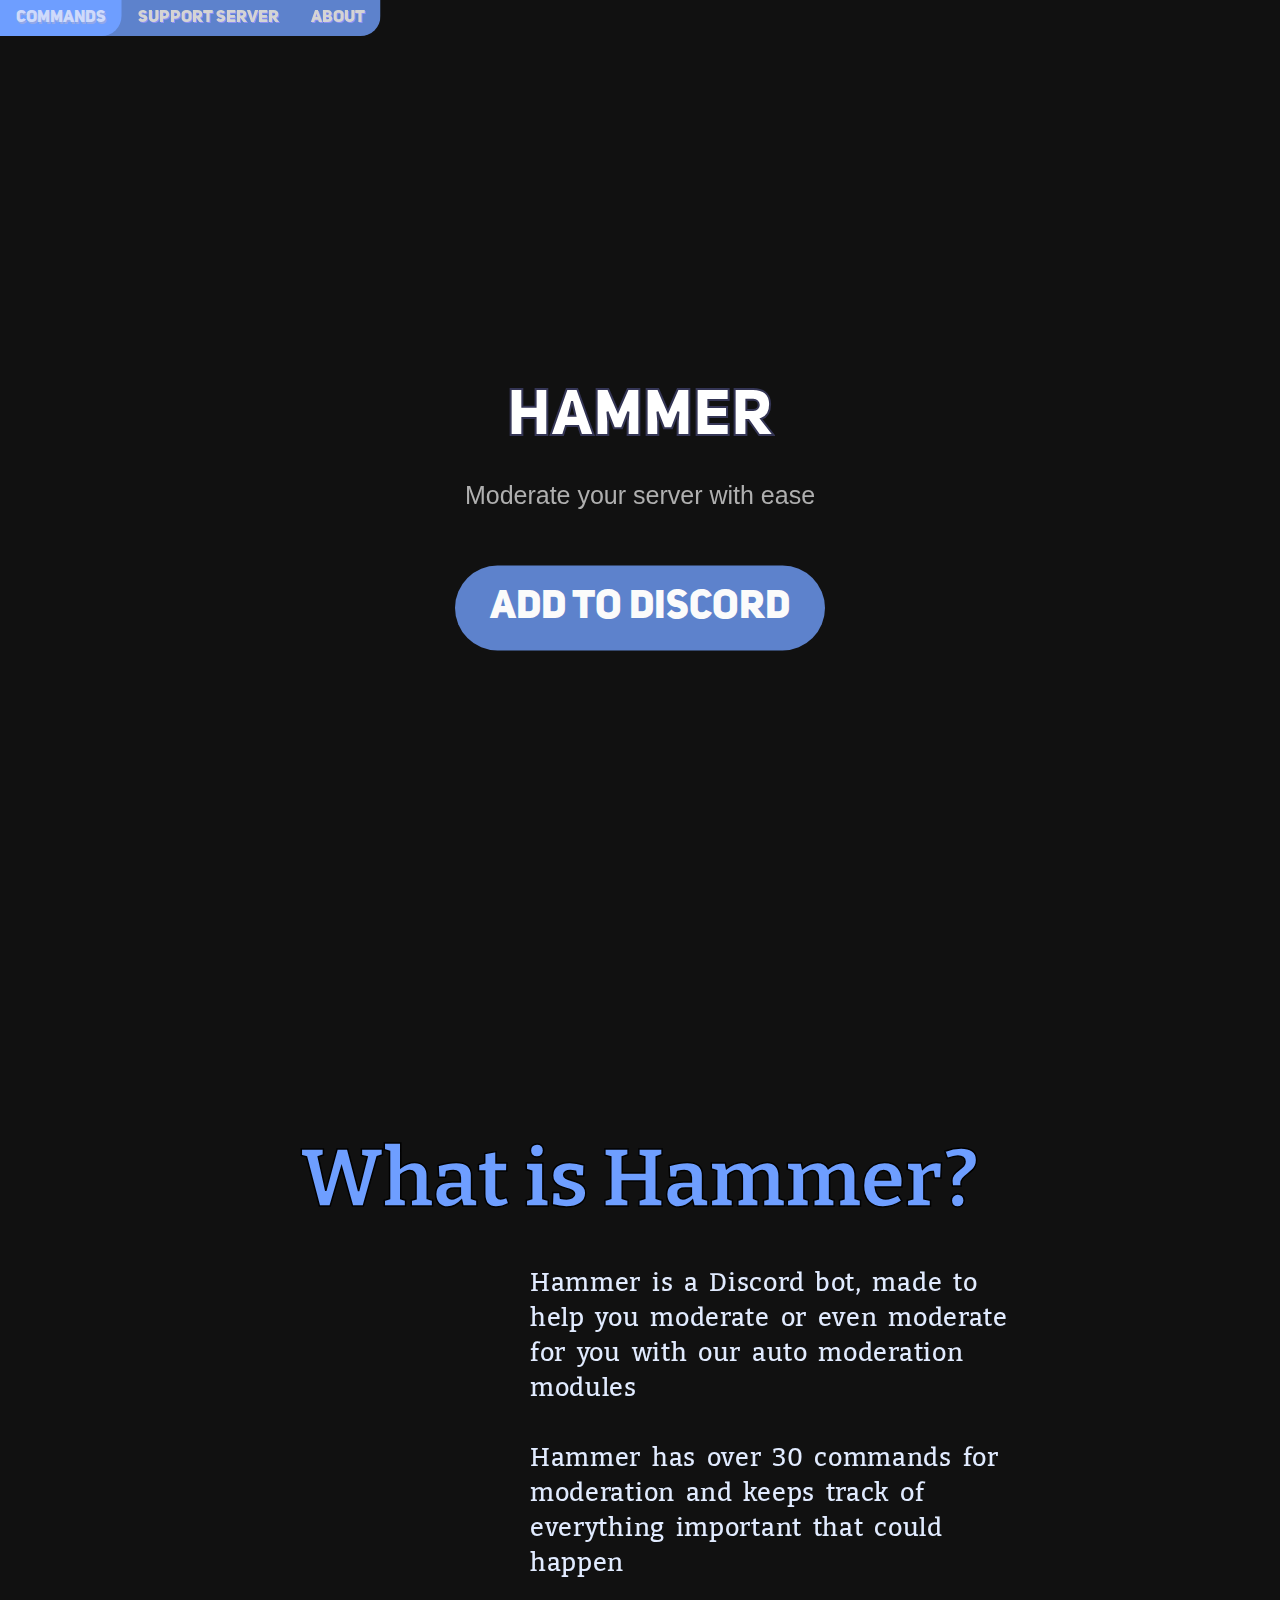
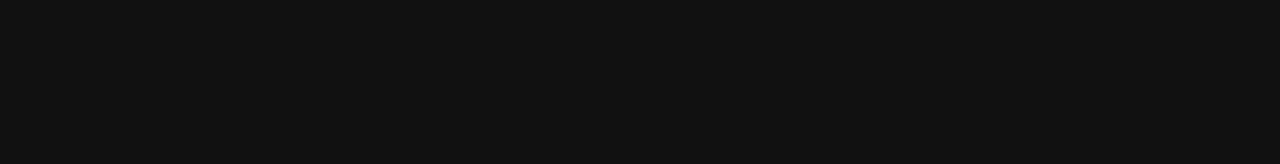
==== index.html @ 2435b257 "Main files" ====
<!DOCTYPE html>
<html>
  <head>
    <title>Hammer Bot</title>
    <meta name="description" content="Hammer Discord moderation bot" />
    <meta charset="utf-8" />
    <meta name="robots" content="index,follow" />
    <link rel="icon" href="./img/hammerlogo.png" />
    <meta name="viewport" content="width=device-width, initial-scale=1" />
    <link rel="stylesheet" href="style.css" />
  </head>

  <body>
    <div class="bg"></div>
    <div class="topnav">
      <a href="commands.html"><strong>Commands</strong></a>
      <a href="https://discord.gg/YGyYWZzbfx"
        ><strong>Support server</strong></a
      >
      <a onclick="toAbout()"><strong>About</strong></a>
    </div>
    <h1 id="bigname">Hammer</h1>
    <h3 id="shortdesc">
      Moderate your server with ease
    </h3>
    <a href="https://discord.com/api/oauth2/authorize?client_id=769984150428975104&permissions=8&scope=bot">
    <button class="btn" title="Hammer Time!" id="btn">
    <!--  <img src="/img/discord-black-icon-1.png" width="60" height="50" />-->
      <span id="addtext">Add to Discord</span>
    </button>
    </a>
    <a href="#top">
    <button title="Jump to top" id="topbtn" >Jump to top</button>
</a>
   <!-- <img src="img/hammertop.png" alt="Hammer top" id = "hammerhead">-->
    <!-- Why to use it -->
    <section id="aboutsection">
      <div class="info">
        <h2 id="whytouse">What is Hammer?</h2>
        <!-- The list of why to use it -->
          <p id = "description">
          Hammer is a Discord bot, made to help you moderate or even moderate for you with our auto moderation modules <br/>
          <br/>
          Hammer has over 30 commands for moderation and keeps track of everything important that could happen
          </p>
 
          </li>
        </ul>
      </div>
    </section>
    
  </body>
      <script src="/index.js"></script>

</html>
---- style.css ----
@font-face {
  font-family: "Adequate";
  src: url("fonts/Adequate-ExtraLight.ttf");
}
@font-face {
  font-family: "Akrobat";
  src: url("fonts/Akrobat-Black.ttf");
}
@font-face {
  font-family: "BitterPro-Bold";
  src: url("fonts/BitterPro-Bold.ttf");
}
@font-face {
  font-family: "BitterPro-Thin";
  src: url("fonts/BitterPro-Thin.ttf");
}
@font-face {
  font-family: "BitterPro-Medium";
  src: url("fonts/BitterPro-Medium.ttf");
}
@font-face {
  font-family: "Uni Sans Heavy";
  src: url("fonts/Uni Sans Heavy.otf");
}
@font-face {
  font-family: "Uni Sans Thin";
  src: url("fonts/Uni Sans Thin.otf");
}

html,
body {
  background-color: #28292c;
  height: 140%;
}

.topnav {
  position: sticky;
  position: -webkit-sticky;
  top: 18px;
  left: 190px;
  -webkit-transform: translate(-50%, -50%);
  transform: translate(-50%, -50%);
  overflow: hidden;
  background-color: #5d82cc;
  border: transparent;
  border-bottom-right-radius: 20px;
  max-width: max-content;
}

/* Style the links inside the navigation bar */
.topnav a {
  position: sticky;

  border: transparent;
  border-bottom-right-radius: 20px;
  float: left;
  color: #d4d4d4;
  font-family: "Uni Sans Heavy";
  text-align: center;
  padding: 8px 16px;
  text-decoration: none;
  font-size: 17px;
  transition-property: background-color;
  transition-duration: 0.3s;
  text-shadow: 1px 1px rgb(141, 143, 243);
}

body {
  background-color: #111111;
  margin: 0;
  overflow-x: hidden;
}

.bg {
  position: fixed;
  top: -50%;
  left: -50%;
  right: -50%;
  bottom: -50%;
  width: 200%;
  height: 200vh;
  background: transparent
    url("http://assets.iceable.com/img/noise-transparent.png") repeat 0 0;
  background-repeat: repeat;
  animation: bg-animation 0.2s infinite;
  opacity: 0.9;
  visibility: visible;
}

@keyframes bg-animation {
  0% {
    transform: translate(0, 0);
  }
  10% {
    transform: translate(-5%, -5%);
  }
  20% {
    transform: translate(-10%, 5%);
  }
  30% {
    transform: translate(5%, -10%);
  }
  40% {
    transform: translate(-5%, 15%);
  }
  50% {
    transform: translate(-10%, 5%);
  }
  60% {
    transform: translate(15%, 0);
  }
  70% {
    transform: translate(0, 10%);
  }
  80% {
    transform: translate(-15%, 0);
  }
  90% {
    transform: translate(10%, 5%);
  }
  100% {
    transform: translate(5%, 0);
  }
}

/* Change the color of links on hover */
.topnav a:hover {
  background-color: #6e9eff;
  color: rgb(206, 218, 251);
  text-shadow: 1px 2px #93a8e7;
}

/* Add a color to the active/current link */
#hammerbtn {
  display: flex;
  align-items: center;
  position: relative;
  top: 20%;
  left: 50%;
  -webkit-transform: translate(-50%, -50%);
  transform: translate(-50%, -50%);
  width: 370px;
  height: 85px;
  padding-left: 25px;
  border: transparent;
  border-radius: 100px;
  text-align: center;
  font-size: 40px;
  font-family: "Uni Sans Heavy";
  cursor: pointer;
  color: rgb(251, 251, 251);
  background: #5d82cc;
  animation-name: jump;
  animation-duration: 0.5s;
}

#stars {
  display: block;
  position: relative;
  width: 100%;
  height: 16rem;
  height: 100vh;
  z-index: 1;
}
#topbtn {
  display: none;
  opacity: 0;
  position: fixed; /* Fixed/sticky position */
  bottom: 20px; /* Place the button at the bottom of the page */
  right: 30px; /* Place the button 30px from the right */
  z-index: 99; /* Make sure it does not overlap */
  width: 150px;
  text-align: center;
  border: none; /* Remove borders */
  outline: none; /* Remove outline */
  background-color: rgb(67, 116, 172); /* Set a background color */
  color: white; /* Text color */
  cursor: pointer; /* Add a mouse pointer on hover */
  padding: 15px; /* Some padding */
  border-radius: 10px; /* Rounded corners */
  font-size: 18px; /* Increase font size */
  animation: fadein;
  animation-duration: 1s;
  animation-direction: normal;
  animation-timing-function: runanim;
  animation-fill-mode: forwards;
}
@keyframes fadein {
  0% {
    opacity: 0%;
  }
  100% {
    opacity: 100%;
  }
}

#topbtn:hover {
  background-color: rgb(
    104,
    134,
    168
  ); /* Add a dark-grey background on hover */
}
/*
#hammerhead {
  position: static;
  left: 52.7%;
  top: 8.9%;
  width: 20.1%;
  opacity: 100%;
  color: #ffffff;
  display: none;
  -webkit-transform: rotate(90deg) scaleX(-1);
  transform: rotate(90deg) scaleX(-1);
  filter: brightness(0) invert(0.9);
  animation: fadein;
  animation-duration: 4s;
  animation-direction: normal;
  animation-timing-function: runanim;
}
*/
@keyframes fadein {
  0% {
    opacity: 0;
  }
  100% {
    opacity: 100;
  }
}
a {
  text-decoration: none;
}
.btn {
  display: flex;
  align-items: center;
  position: relative;
  top: 20%;
  left: 50%;
  -webkit-transform: translate(-50%, -50%);
  transform: translate(-50%, -50%);
  width: 370px;
  height: 85px;
  padding-left: 25px;
  border: transparent;
  border-radius: 100px;
  text-align: center;
  font-size: 40px;
  font-family: "Uni Sans Heavy";
  cursor: pointer;
  color: rgb(251, 251, 251);
  background: #5d82cc;
}

@keyframes jump {
  0% {
    top: 20%;
  }
  60% {
    top: 17%;
  }
  100% {
    top: 20%;
  }
}
body::-webkit-scrollbar {
  width: 10px;
}

body::-webkit-scrollbar-track {
  box-shadow: inset 0 0 6px #000000c5;
}

body::-webkit-scrollbar-thumb {
  background-color: rgb(137, 138, 148);
  border: transparent;
  border-radius: 10px;
  /* outline: 1px solid slategrey;*/
}
#addtext {
  padding-left: 10px;
  position: relative;
}
#bigname {
  position: relative;
  top: 300px;
  color: #ffffff;
  font-family: "Uni Sans Heavy";
  text-align: center;
  font-size: 65px;
  -webkit-text-stroke: 2px rgb(52, 53, 85);
}
#shortdesc {
  position: relative;
  top: 280px;
  color: #afafaf;
  font-family: "Trebuchet MS", "Lucida Sans Unicode", "Lucida Grande",
    "Lucida Sans", Arial, sans-serif;
  font-weight: lighter;
  text-align: center;
  font-size: 25px;
}
#whytouse {
  position: relative;
  top: 700px;
  color: #6e9eff;
  font-family: "BitterPro-Bold";
  text-align: center;
  font-size: 80px;
  -webkit-text-stroke: 1.5px black;
}

#description {
  word-spacing: 5px;
  letter-spacing: 0.7px;
  max-width: 500px;
  position: relative;
  list-style-type: none;
  font-size: 25px;
  left: 530px;
  top: 660px;
  color: #e1ebff;
  font-family: "BitterPro-Medium";
  font-variant: normal;
  line-height: 35px;
}

#about {
  position: relative;
  font-size: 20px;
  left: 35.5%;
  color: #e1ebff;
  font-family: "Adequate";
  font-variant: normal;
  line-height: 35px;
  padding-inline: 30px;
}
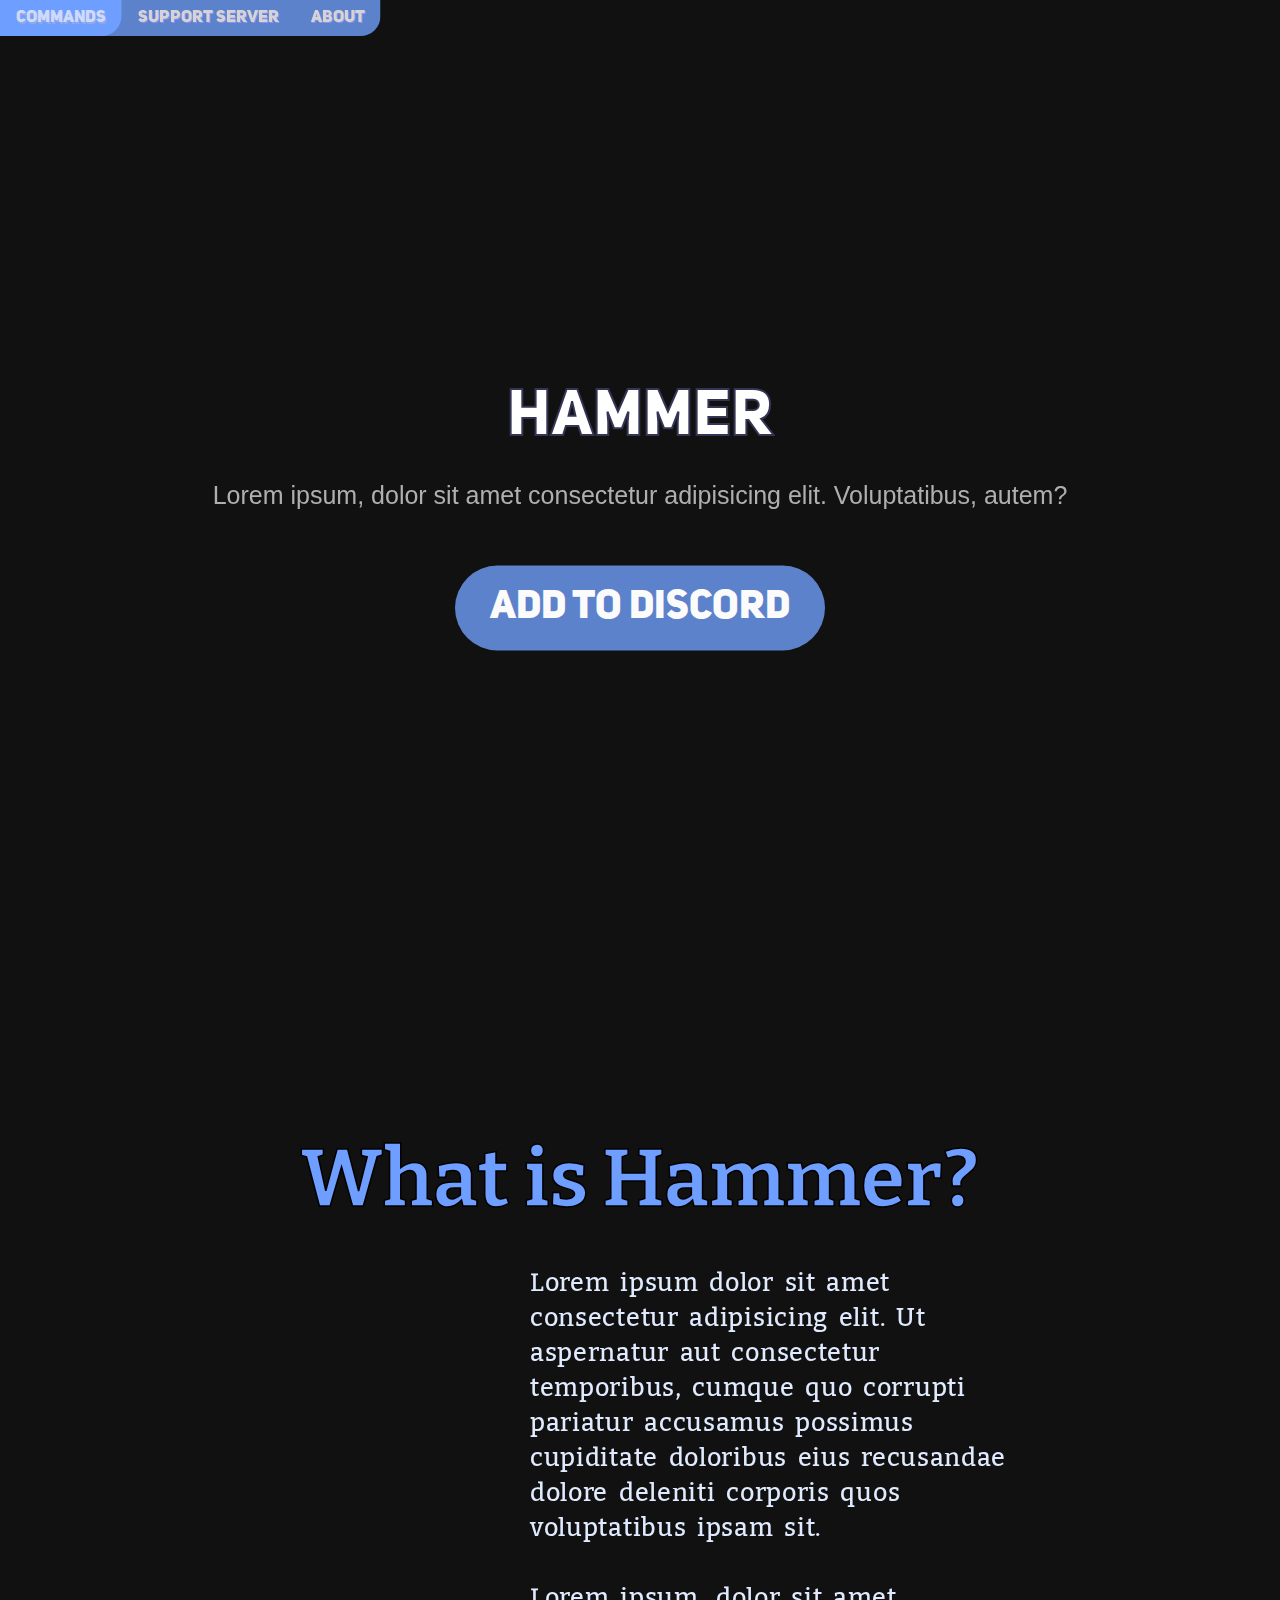
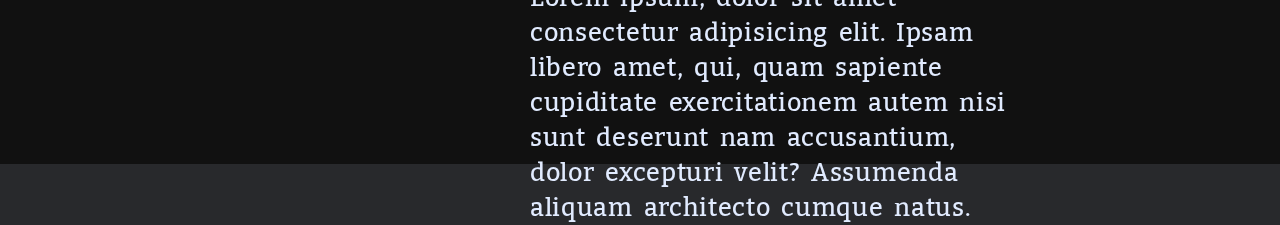
==== commit 6fe3e3b7: "lorem" ====
--- a/index.html
+++ b/index.html
@@ -21,7 +21,7 @@
     </div>
     <h1 id="bigname">Hammer</h1>
     <h3 id="shortdesc">
-      Moderate your server with ease
+      Lorem ipsum, dolor sit amet consectetur adipisicing elit. Voluptatibus, autem?
     </h3>
     <a href="https://discord.com/api/oauth2/authorize?client_id=769984150428975104&permissions=8&scope=bot">
     <button class="btn" title="Hammer Time!" id="btn">
@@ -39,10 +39,10 @@
         <h2 id="whytouse">What is Hammer?</h2>
         <!-- The list of why to use it -->
           <p id = "description">
-          Hammer is a Discord bot, made to help you moderate or even moderate for you with our auto moderation modules <br/>
+          Lorem ipsum dolor sit amet consectetur adipisicing elit. Ut aspernatur aut consectetur temporibus, cumque quo corrupti pariatur accusamus possimus cupiditate doloribus eius recusandae dolore deleniti corporis quos voluptatibus ipsam sit. <br/>
           <br/>
-          Hammer has over 30 commands for moderation and keeps track of everything important that could happen
-          </p>
+          Lorem ipsum, dolor sit amet consectetur adipisicing elit. Ipsam libero amet, qui, quam sapiente cupiditate exercitationem autem nisi sunt deserunt nam accusantium, dolor excepturi velit? Assumenda aliquam architecto cumque natus.
+            </p>
  
           </li>
         </ul>
@@ -50,6 +50,6 @@
     </section>
     
   </body>
-      <script src="/index.js"></script>
+      <script src="index.js"></script>
 
 </html>
--- a/style.css
+++ b/style.css
@@ -256,7 +256,7 @@
     top: 20%;
   }
   60% {
-    top: 17%;
+    top: 18%;
   }
   100% {
     top: 20%;
